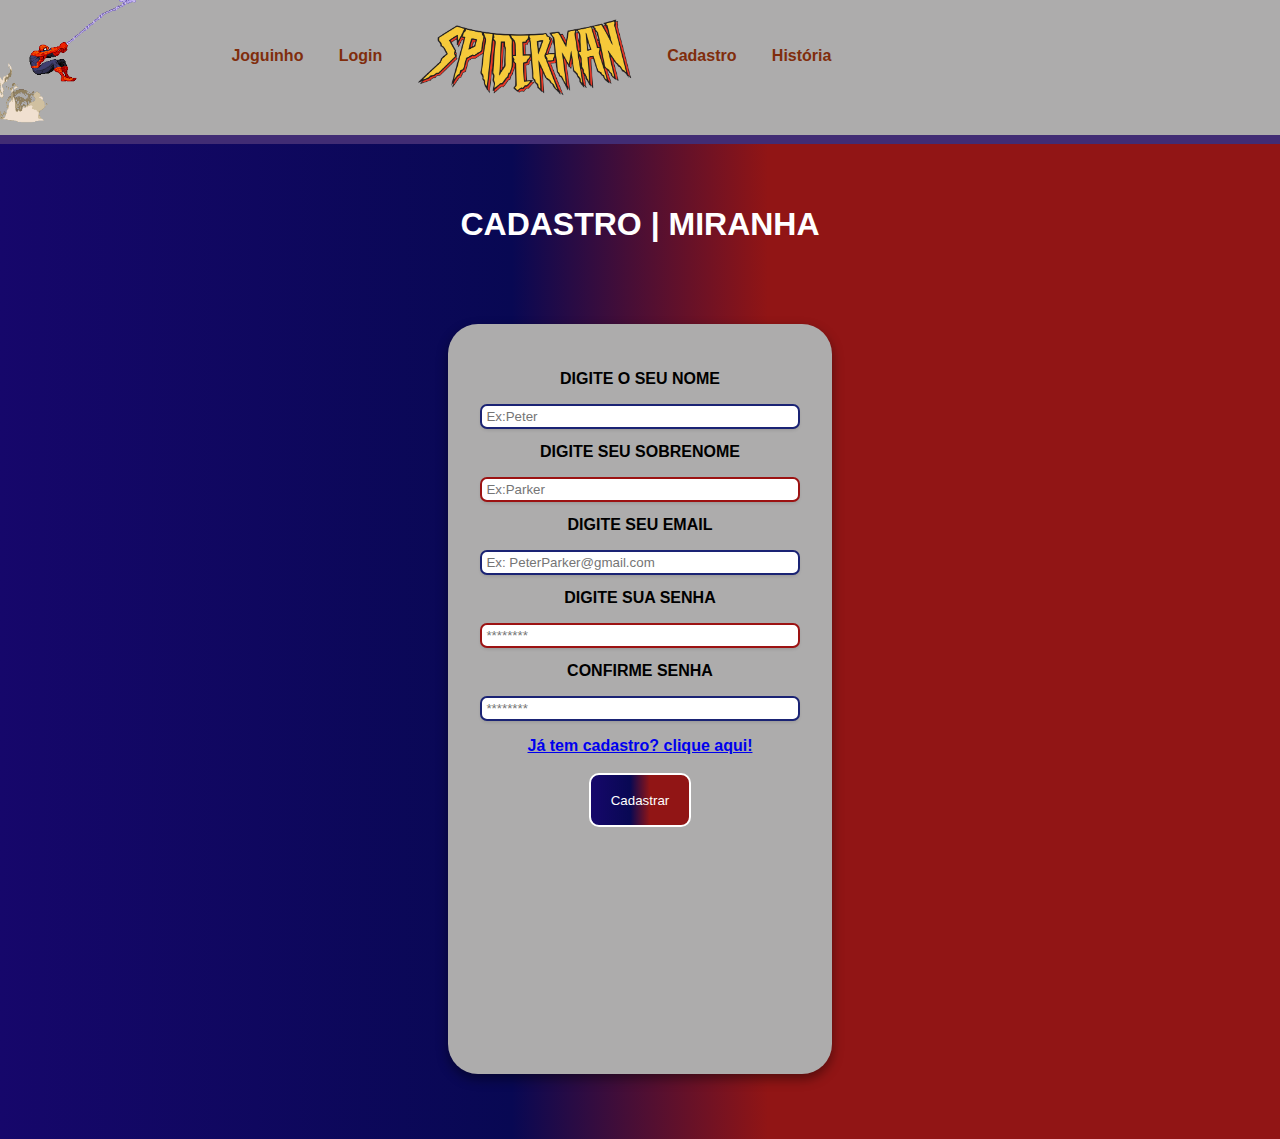
==== site/public/cadastro.html @ 10eba56d "Atualização de paginas" ====
<!DOCTYPE html>
<html lang="en">
<head>
    <meta charset="UTF-8">
    <meta http-equiv="X-UA-Compatible" content="IE=edge">
    <meta name="viewport" content="width=device-width, initial-scale=1.0">

    <title>Miranha | Clube</title>

    <script src="./js/funcoes.js"></script>


    <link rel="icon" href="./assets/mascara-homem-aranha-1.ico">
    <link rel="stylesheet" href="./css/style.css">
    <link rel="preconnect" href="https://fonts.gstatic.com">
     
</head>
<body> 
    <header class="cabeçalho">
        <div class="caixacabeçalho"> 
            <img class="gif" src="./assets/gifheader.gif">
            <b>
            <ul class="barranavegar">
                <li>
                    <a href="./joguinho.html">Joguinho</a>
                </li>
                <li>
                    <a href="./login.html">Login</a>
                </li>
                <li> <a href="./index.html"><img class="logo" src="./assets/logo.png"></a> </li>
                <li>
                    <a href="./cadastro.html">Cadastro</a>
                </li>
                <li>
                    <a href="./historia.html">História</a>
                </li>
            </ul> 
        </b>
        </div> 
    </header>

    <div class="wrapper">
        <main>
          <div class="fundoGradianteCadastro"> <br><br>
            <h1 style="color: white;"> CADASTRO | MIRANHA</h1> <br>
            <div class="fundoBrancoCadastro" id="div_cadastro" style="display: block;">
              <!-- div1 cadastro empresa -->
              <p>
                <span class="spanNegrito">Digite o seu nome</span><br><br>
                <input class="input01" placeholder="Ex:Peter" id="i_nome">
              </p>
    
              <p>
                <span class="spanNegrito">Digite seu sobrenome</span><br><br>
                <input class="input02" placeholder="Ex:Parker" id="i_sobrenome">
              </p>
    
              <p>
                <span class="spanNegrito">Digite seu Email</span><br><br>
                <input class="input01" placeholder="Ex: PeterParker@gmail.com" id="i_email">
             </p>

                <p>
                    <span class="spanNegrito">Digite sua Senha</span><br><br>
                    <input class="input02" type="password" placeholder="********" id="i_senha">
                  </p>
        
                  <p>
                    <span class="spanNegrito">Confirme Senha</span><br><br>
                    <input class="input01" type="password" placeholder="********" id="i_confirma">
                  
                
                <br> <br>

                <a href="./login.html">Já tem cadastro? clique aqui!</a> <br> <br>

                <a href="./login.html"><button id="botaocadastro" class="button01" onclick="Cadastrar()">Cadastrar</button></a>
                
              </p>
            </div>
        </div>

</body>
</html>

<script>
  function cadastrar() {
      aguardar();

      //Recupere o valor da nova input pelo nome do id
      // Agora vá para o método fetch logo abaixo
      var nomeVar = i_nome.value;
      var sobreVar = i_sobrenome.value;
      var emailVar = i_email.value;
      var senhaVar = i_senha.value;
      var confirmacaoSenhaVar = i_confirma.value;

      if (nomeVar == "" || sobreVar == "" || emailVar == "" || senhaVar == "" || confirmacaoSenhaVar == "") {
          cardErro.style.display = "block"
          mensagem_erro.innerHTML = "(Mensagem de erro para todos os campos em branco)";

          finalizarAguardar();
          return false;
      }
      else {
          setInterval(sumirMensagem, 5000)
      }

      // Enviando o valor da nova input
      fetch("/usuarios/cadastrar", {
          method: "POST",
          headers: {
              "Content-Type": "application/json"
          },
          body: JSON.stringify({
              // crie um atributo que recebe o valor recuperado aqui
              // Agora vá para o arquivo routes/usuario.js
              nomeServer: nomeVar,
              sobreServer: sobreVar,
              emailServer: emailVar,
              senhaServer: senhaVar
          })
      }).then(function (resposta) {

          console.log("resposta: ", resposta);

          if (resposta.ok) {
              cardErro.style.display = "block";

              mensagem_erro.innerHTML = "Cadastro realizado com sucesso! Redirecionando para tela de Login...";

              setTimeout(() => {
                  window.location = "login.html";
              }, "2000")
              
              limparFormulario();
              finalizarAguardar();
          } else {
              throw ("Houve um erro ao tentar realizar o cadastro!");
          }
      }).catch(function (resposta) {
          console.log(`#ERRO: ${resposta}`);
          finalizarAguardar();
      });

      return false;
  }

  function sumirMensagem() {
      cardErro.style.display = "none"
  }

</script>
---- site/public/css/style.css ----
body {
    margin: 0;
    padding: 0;
    height: 100vh;
    font-family: 'Barlow', "Segoe UI", Tahoma, Geneva, Verdana, sans-serif;
    background-color: rgb(95, 95, 95);
  } 

.container {
  display: flex;
  height: 85vh;
  background-image: url(../assets/fundohome.jpg);
  background-size: cover;
  background-repeat: no-repeat;
  justify-content: center;
}
  
/* Cabeçalho */

.caixacabeçalho {
  height: 15vh;
  padding-right: 60vh;
    width: 100%;
    display: flex;
    background-color: rgb(173, 172, 172);
    border-bottom: 1vh solid #412c74;
  }

  .cabeçalho {
    padding-right: 56vh;
  }
  
  .cabeçalho .caixacabeçalho {
    justify-content: space-between;
  }
  
  .cabeçalho a {
    margin: 0vh;
    text-decoration: none;
    color: #802d0c;
  }
  
  .barranavegar {
    padding: 0;
    margin: 0;
    width: 600px;
    display: flex;
    align-items: center;
    justify-content: space-between;
    list-style: none;
    color: #e3b062;
  }
  
  
  .logo {
  height: 12vh;
  }
  
  .gif{
    margin: 0vh;
    height: 15vh;
  }

  /* banner com imagem */

  .banner{
    align-items: center;
    height: 87.5vh;
    background-size: cover;
    padding: 40px 0;
    
  }


  .caixabranca{
    padding: 3vh;
    margin-top: 70vh;
    margin-bottom: 10vh;
    z-index: 1;
    width: 50%;
    height: 380vh;
    background-color: white;
    border-left: 10vh solid #170641;
    border-right: 10vh solid #170641;
    border-top: 2vh solid #170641;
    border-bottom: 3vh solid #170641;
  }

  .footer{
  height: 12vh;
  width: 100%;
  }

  .rodape{
    height: 12vh;
    width: 100%;
    background-color: #412c74;
  }

  .fundoGradianteCadastro {
    position: relative;
    align-items: center;
    text-align: center;
    background-image: linear-gradient(to left, #911515 40%, rgb(8, 8, 83) 60%, #16076b );
    height: 110vh;
    width: 100%;
    padding-top: 5px;
  }

  .fundoGradianteLogin {
    position: relative;
    align-items: center;
    text-align: center;
    background-image: linear-gradient(to left, #911515 40%, rgb(8, 8, 83) 60%, #16076b );
    height: 90vh;
    width: 100%;
    padding-top: 5px;
  }

  .fundoGradianteValidacao {
    position: relative;
    align-items: center;
    text-align: center;
    background-image: linear-gradient(to left, #555697 40%, rgb(71, 59, 99) 60%, #8c89a7 );
    height: 99vh;
    width: 100%;
    padding-top: 5px;
  }

  .fundoBrancoCadastro {
    position: absolute;
    top: 20vh;
    left: 35vw;
    padding-top: 30px;
    align-items: center;
    text-align: center;
    background-color: rgb(173, 172, 172);
    border-radius: 30px;
    height: 80vh;
    width: 30vw;
    font-family: 'Segoe UI', Tahoma, Geneva, Verdana, sans-serif;
    font-weight: bolder;
    box-shadow: rgba(0, 0, 0, 0.418) 0px 5px 12px;
  }

  .fundoBrancoLogin {
    position: absolute;
    top: 20vh;
    left: 35vw;
    padding-top: 30px;
    align-items: center;
    text-align: center;
    background-color: rgb(173, 172, 172);
    border-radius: 30px;
    height: 40vh;
    width: 30vw;
    font-family: 'Segoe UI', Tahoma, Geneva, Verdana, sans-serif;
    font-weight: bolder;
    box-shadow: rgba(0, 0, 0, 0.418) 0px 5px 12px;
  }

  .fundoBrancoValidacao {
    position: absolute;
    top: 20vh;
    left: 35vw;
    padding-top: 30px;
    align-items: center;
    text-align: center;
    background-color: rgb(250, 249, 249);
    border-radius: 30px;
    height: 55vh;
    width: 30vw;
    font-family: 'Segoe UI', Tahoma, Geneva, Verdana, sans-serif;
    font-weight: bolder;
    box-shadow: rgba(0, 0, 0, 0.418) 0px 5px 12px;
  }

  .spanNegrito {
    color: rgb(0, 0, 0);
    text-align: center;
    text-transform: uppercase;
    font-weight: bold
  }

  .input01 {
    border-radius: 5px;
    border: 2px solid white;
    box-shadow: 0 0 0 0px white, 0 0 0 2px #1a2374, 0 2px 4px rgba(0, 0, 0, 0.2);
    width: 80%;
  }

  .input02 {
    border-radius: 5px;
    border: 2px solid white;
    box-shadow: 0 0 0 0px white, 0 0 0 2px #9c1212, 0 2px 4px rgba(0, 0, 0, 0.2);
    width: 80%;
  }

  .button01{
    background-image: linear-gradient(to left, #911515 40%, rgb(8, 8, 83) 60%, #16076b );
    color: white;
    border-radius: 10px;
    width: 8vw;
    height: 6vh;
    cursor: pointer;
    border: 2px solid white;
    transition-duration: 2s;
  }

  .button01:hover {
    background-color: #48147d;
    color: white;
    transform: scale(1.2)
  }

  .Multiverso{
    padding-left: 5vh;
    display: flex;
    flex-direction: row;
    align-items: center;
    height: 60vh;
    background-color: white;
    border-bottom: 2vh solid #cccccc;
  }

  .ImagemMultiVerso{
    padding-top: 0.5vh;
  }

  .textoMultiVerso{
    display: flex;
    flex-direction: row;
    align-items: center;
    height: 44vh;
    padding-left: 3vh;
    padding-right: 3vh;
    width: 115vh;
    background-color: rgb(206, 206, 206);
  } 


  .Aranha1{
    padding-left: 5vh;
    display: flex;
    flex-direction: row;
    align-items: center;
    height: 50vh;
    background-color: white;
    border-bottom: 2vh solid #cccccc;
  }

  .ImagemTobey{
    padding-top: 0.5vh;
    height: 44vh;
  }

  .TextoTobey{
    display: flex;
    flex-direction: row;
    align-items: center;
    height: 44vh;
    padding-left: 3vh;
    padding-right: 3vh;
    width: 162vh;
    background-color: rgb(206, 206, 206);
  }


  .Aranha2{
    padding-left: 5vh;
    display: flex;
    flex-direction: row;
    align-items: center;
    height: 50vh;
    background-color: white;
    border-bottom: 2vh solid #cccccc;
  }

  .ImagemAndrew{
    padding-top: 0.5vh;
    height: 44vh;
  }

  .TextoAndrew{
    display: flex;
    flex-direction: row;
    align-items: center;
    height: 44vh;
    padding-left: 3vh;
    padding-right: 3vh;
    width: 162vh;
    background-color: rgb(206, 206, 206);
  }


  .Aranha3{
    padding-left: 5vh;
    display: flex;
    flex-direction: row;
    align-items: center;
    height: 50vh;
    background-color: white;
    border-bottom: 2vh solid #cccccc;
  }

  .ImagemTom{
    padding-top: 0.5vh;
    height: 44vh;
  }

  .TextoTom{
    display: flex;
    flex-direction: row;
    align-items: center;
    height: 44vh;
    padding-left: 3vh;
    padding-right: 3vh;
    width: 160vh;
    background-color: rgb(206, 206, 206);
  }

  .Aranha4{
    padding-left: 5vh;
    display: flex;
    flex-direction: row;
    align-items: center;
    height: 50vh;
    background-color: white;
    border-bottom: 2vh solid #cccccc;
  }

  .ImagemMiles{
    padding-top: 0.5vh;
    height: 44vh;
  }

  .TextoMiles{
    display: flex;
    flex-direction: row;
    align-items: center;
    height: 44vh;
    padding-left: 3vh;
    padding-right: 3vh;
    width: 162vh;
    background-color: rgb(206, 206, 206);
  }

  .Aranha5{
    padding-left: 5vh;
    display: flex;
    flex-direction: row;
    align-items: center;
    height: 50vh;
    background-color: white;
    border-bottom: 2vh solid #cccccc;
  }

  .ImagemGwen{
    padding-top: 0.8vh;
    height: 44vh;
  }

  .TextoGwen{
    display: flex;
    flex-direction: row;
    align-items: center;
    height: 44vh;
    padding-left: 3vh;
    padding-right: 3vh;
    width: 162vh;
    background-color: rgb(206, 206, 206);
  }

  .Aranha6{
    padding-left: 5vh;
    display: flex;
    flex-direction: row;
    align-items: center;
    height: 50vh;
    background-color: white;
    border-bottom: 2vh solid #cccccc;
  }

  .ImagemPorco{
    padding-top: 0.5vh;
    height: 44vh;
  }

  .TextoPorco{
    display: flex;
    flex-direction: row;
    align-items: center;
    height: 44vh;
    padding-left: 3vh;
    padding-right: 3vh;
    width: 162vh;
    background-color: rgb(206, 206, 206);
  }

  .Aranha7{
    padding-left: 5vh;
    display: flex;
    flex-direction: row;
    align-items: center;
    height: 50vh;
    background-color: white;
    border-bottom: 2vh solid #cccccc;
  }

  .ImagemPeni{
    padding-top: 0.5vh;
    height: 44vh;
  }

  .TextoPeni{
    display: flex;
    flex-direction: row;
    align-items: center;
    height: 44vh;
    padding-left: 3vh;
    padding-right: 3vh;
    width: 162vh;
    background-color: rgb(206, 206, 206);
  }

  .Aranha8{
    padding-left: 5vh;
    display: flex;
    flex-direction: row;
    align-items: center;
    height: 50vh;
    background-color: white;
    border-bottom: 2vh solid #cccccc;
  }

  .ImagemNoir{
    padding-top: 0.5vh;
    height: 44vh;
  }

  .TextoNoir{
    display: flex;
    flex-direction: row;
    align-items: center;
    height: 44vh;
    padding-left: 3vh;
    padding-right: 3vh;
    width: 162vh;
    background-color: rgb(206, 206, 206);
  }

  .imagemRobo{
    display: flex;
    flex-direction: row;
    align-items: center;
    justify-content: center;
  }

  .Robo{
    height: 20vh;
  }


  .textovalidacao{
    color: rgb(24, 20, 39);
  }

  .comboImagens{
    display: flex;
    flex-direction: row;
    align-items: center;
    justify-content: center;
    height: 12vh;
  }

  .img1{
    padding-top: 0.5vh;
    height: 10vh;
  }

  .img2{
    height: 10vh;
  }

  .img3{
    height: 10vh;
  }

  .fundovermelho{
    justify-content: center;
    display: flex;
    flex-direction: column;
    align-items: center;
    width: 100%;
    height: 99vh;
    background-color: #cc0000;
  }
  .erro{
    text-align: center;
    color: white;
  }

  .fundovermelho2{
    justify-content: center;
    display: flex;
    flex-direction: column;
    align-items: center;
    width: 100%;
    height: 99vh;
    background-color: #cc0000;
  }
  .erro2{
    text-align: center;
    color: white;
  }
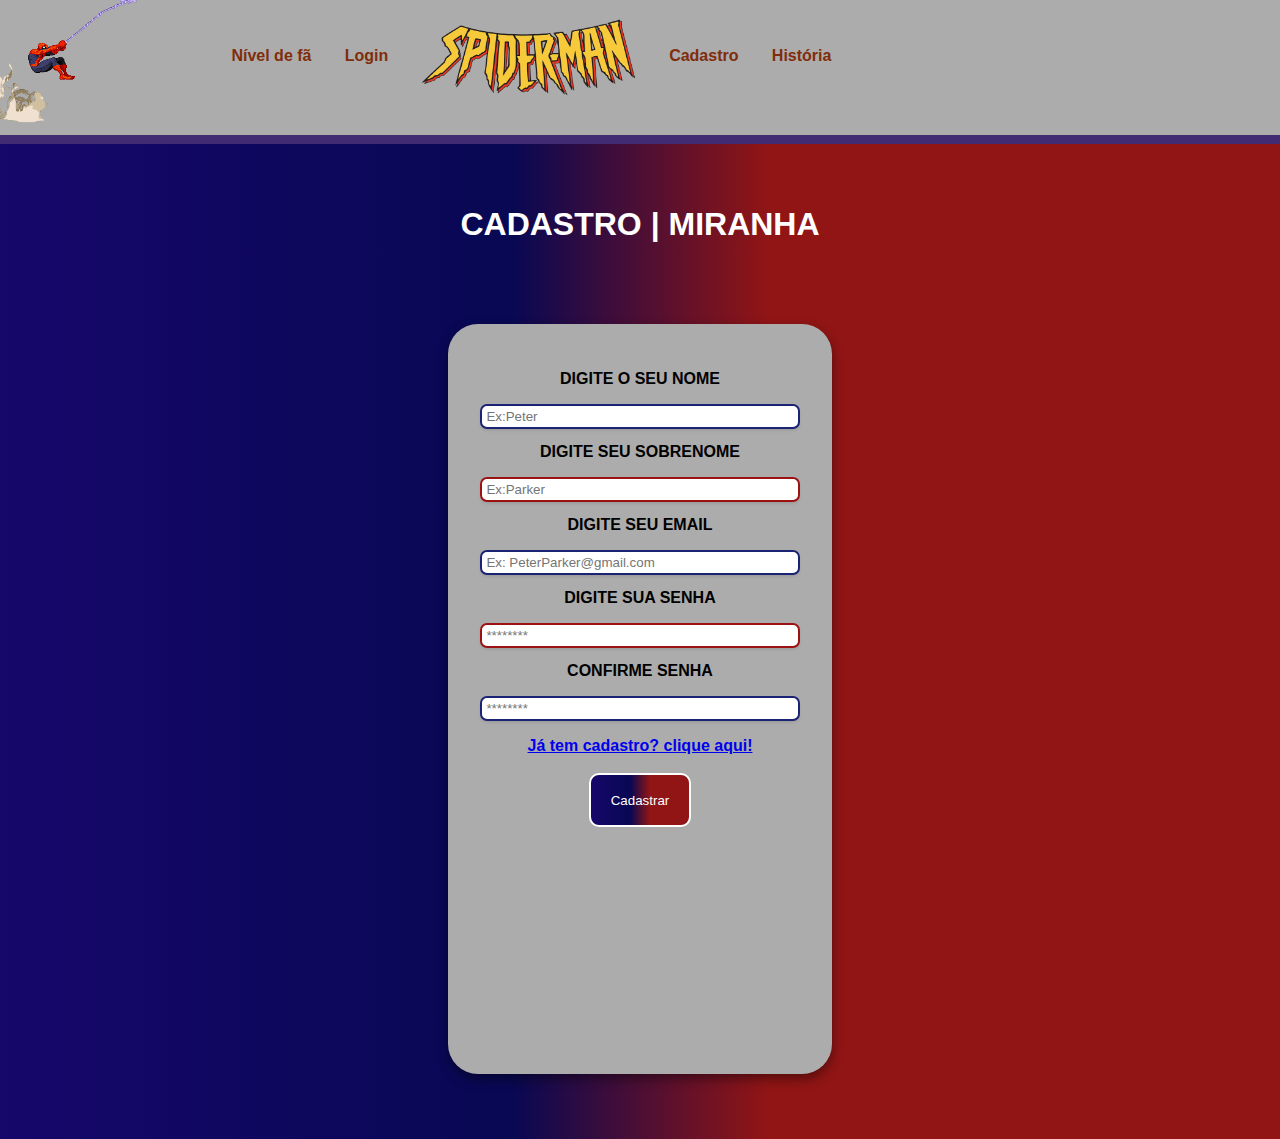
==== commit 6bac16eb: "dashboard funcionando" ====
--- a/site/public/cadastro.html
+++ b/site/public/cadastro.html
@@ -22,7 +22,7 @@
             <b>
             <ul class="barranavegar">
                 <li>
-                    <a href="./joguinho.html">Joguinho</a>
+                    <a href="./nivel.html">Nível de fã</a>
                 </li>
                 <li>
                     <a href="./login.html">Login</a>
@@ -74,7 +74,7 @@
 
                 <a href="./login.html">Já tem cadastro? clique aqui!</a> <br> <br>
 
-                <a href="./login.html"><button id="botaocadastro" class="button01" onclick="Cadastrar()">Cadastrar</button></a>
+                <button class="button01" onclick="cadastrar()">Cadastrar</button>
                 
               </p>
             </div>
@@ -85,7 +85,7 @@
 
 <script>
   function cadastrar() {
-      aguardar();
+      /* aguardar(); */
 
       //Recupere o valor da nova input pelo nome do id
       // Agora vá para o método fetch logo abaixo
@@ -102,9 +102,10 @@
           finalizarAguardar();
           return false;
       }
-      else {
+     /*  else {
           setInterval(sumirMensagem, 5000)
-      }
+      } */
+
 
       // Enviando o valor da nova input
       fetch("/usuarios/cadastrar", {
@@ -125,9 +126,9 @@
           console.log("resposta: ", resposta);
 
           if (resposta.ok) {
-              cardErro.style.display = "block";
+              /* cardErro.style.display = "block";
 
-              mensagem_erro.innerHTML = "Cadastro realizado com sucesso! Redirecionando para tela de Login...";
+              mensagem_erro.innerHTML = "Cadastro realizado com sucesso! Redirecionando para tela de Login..."; */
 
               setTimeout(() => {
                   window.location = "login.html";
@@ -146,8 +147,8 @@
       return false;
   }
 
-  function sumirMensagem() {
+  /* function sumirMensagem() {
       cardErro.style.display = "none"
-  }
+  } */
 
 </script>--- a/site/public/css/style.css
+++ b/site/public/css/style.css
@@ -1,4 +1,5 @@
 body {
+  overflow-x: hidden;
     margin: 0;
     padding: 0;
     height: 100vh;
@@ -514,7 +515,79 @@
     color: white;
   }
 
-  
-
-
-  
+  .fundobrancovotacao{
+    margin-right: 0;
+    margin-left: 50vh;
+    width: 100%;
+    height: 110vh;
+    background-color: #cccccc;
+  }
+
+  .combojoguinho{
+    text-align: center;
+    margin: 0;
+    display: flex;
+    flex-direction: row;
+    align-items: center; 
+    width: 206vh;
+    height: 40vh;
+    background-color: #cccccc;
+   }
+
+   .combojoguinho2{
+    text-align: center;
+    margin: 0;
+    display: flex;
+    flex-direction: row;
+    align-items: center; 
+    width: 206vh;
+    height: 30vh;
+    background-color: #cccccc;
+   }
+
+   .combojoguinho3{
+     padding-top: 5vh;
+    text-align: center;
+    margin: 0;
+    display: flex;
+    flex-direction: row;
+    align-items: center; 
+    width: 206vh;
+    height: 30vh;
+    background-color: #cccccc;
+   }
+
+   .voto{
+     margin-top: 0vh;
+     margin-left: 3vh;
+     height: 28vh;
+     width: 48vh;
+   }
+
+   .votos{
+     display: flex;
+     flex-direction: column;
+     background-color: #2519c5;
+     text-align: center;
+     align-items: center;
+     margin-left: 50vh;
+     justify-content: center;
+     height: 50vh;
+   }
+
+   .inputvoto{
+     border-radius: 2vh;
+     height: 3vh;
+     width: 30vh;
+   }
+
+   .inputnome{
+    border-radius: 2vh;
+    height: 3vh;
+    width: 30vh;
+  }
+
+  
+
+
+  
